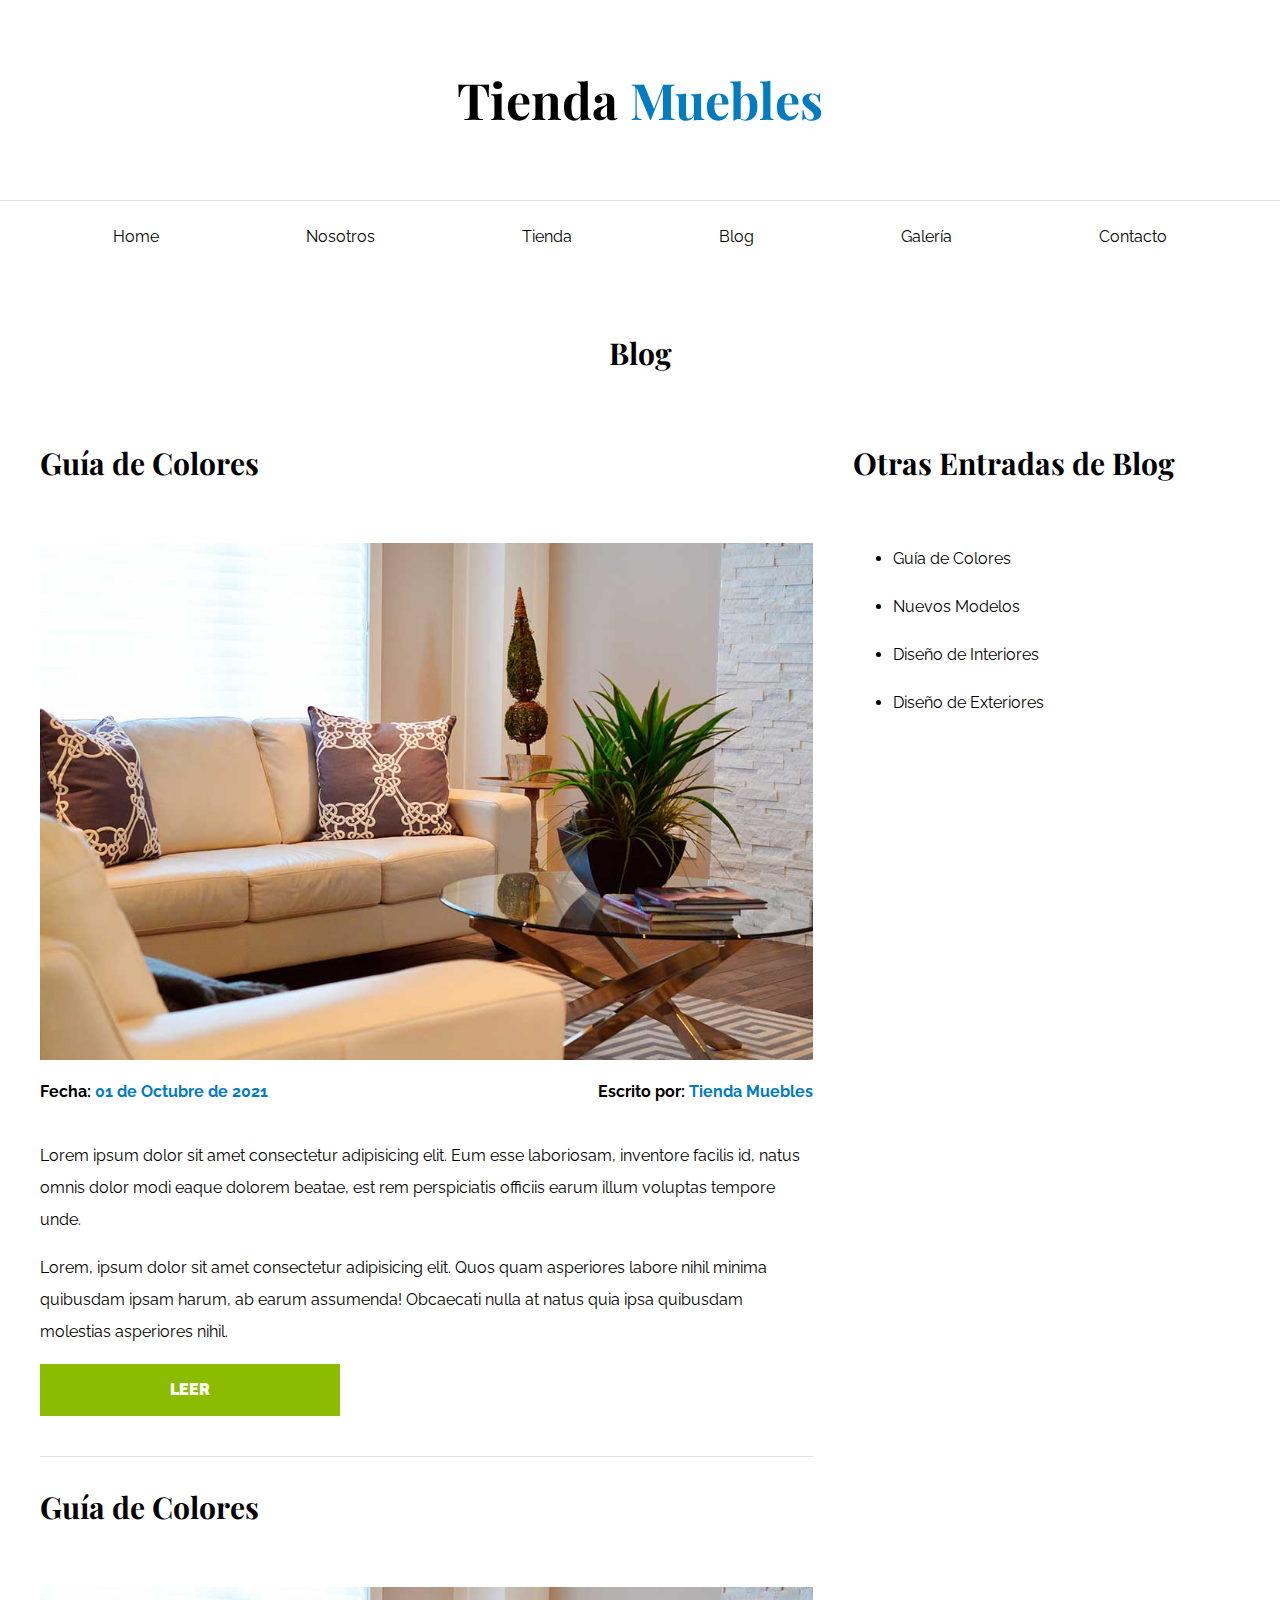
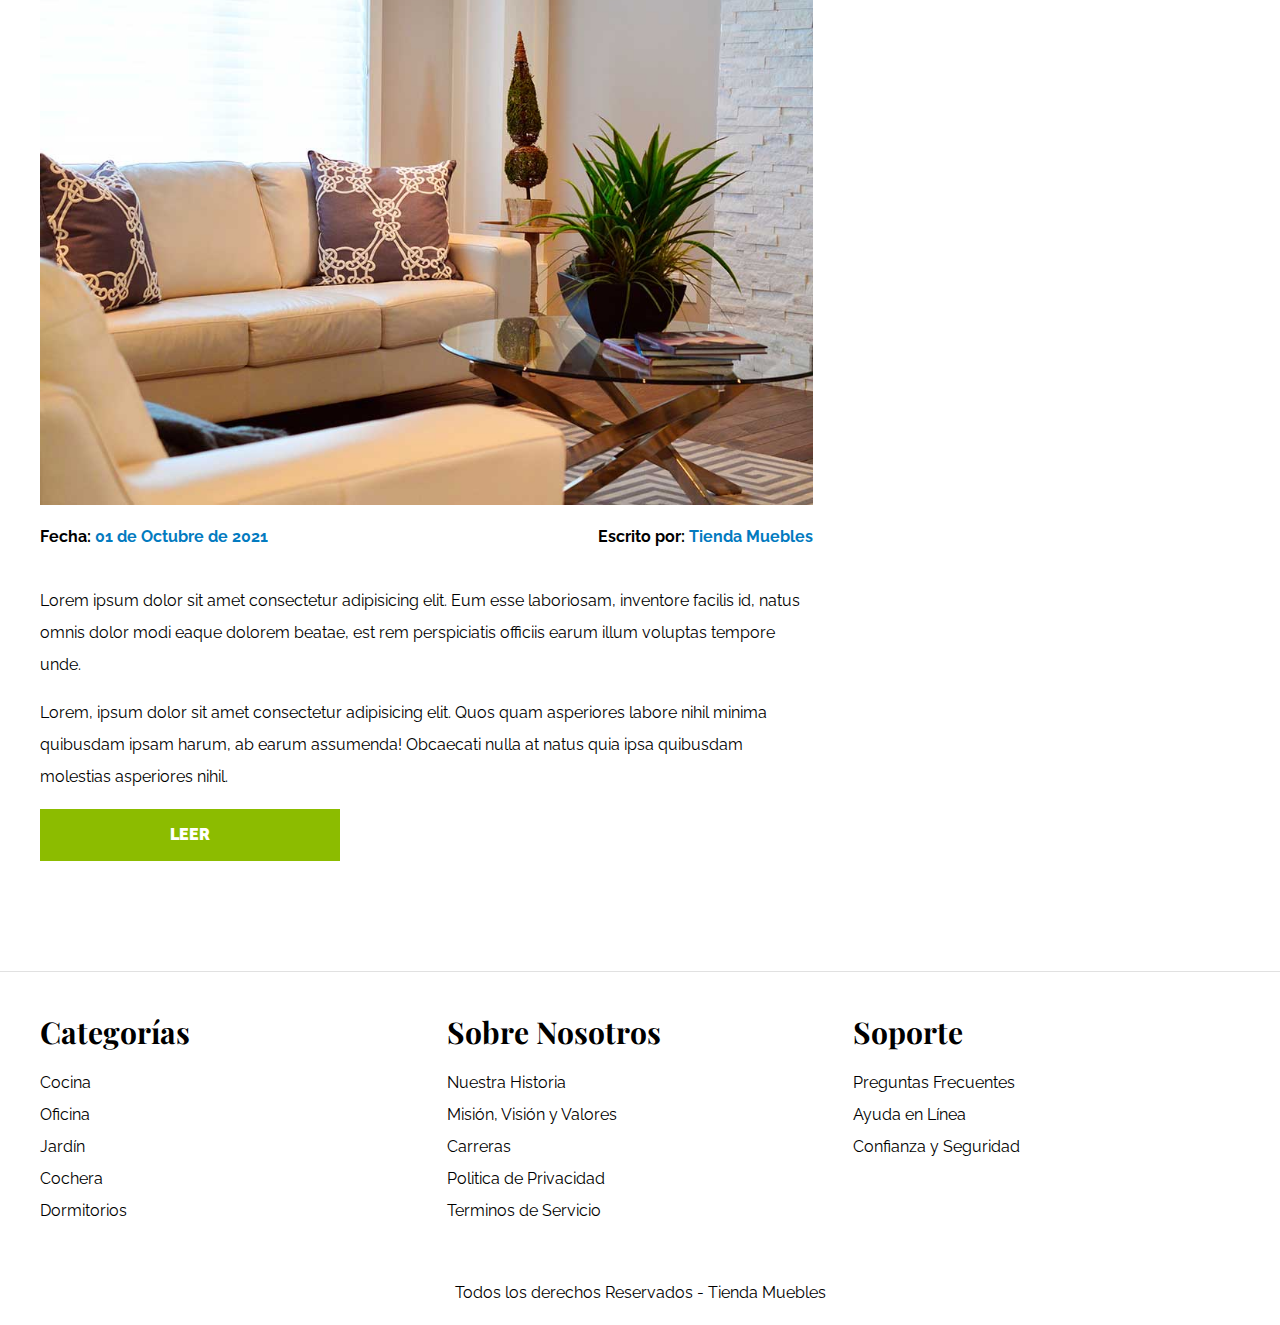
==== blog.html @ 380bd322 "se crean las paginas adicionales y sus estilos css" ====
<!DOCTYPE html>
<html lang="es">
<head>
    <meta char set="UTF-8">
    <meta http-equiv="X-UA-Compatible" content="IE=edge">
    <meta name="viewport" content="width=device-width, initial-scale=1.0">
    <title>Tienda Muebles - Blog</title>
    <link rel="stylesheet" href="css/normalize.css">
    <link rel="preconnect" href="https://fonts.googleapis.com">
    <link rel="preconnect" href="https://fonts.gstatic.com" crossorigin>
    <link href="https://fonts.googleapis.com/css2?family=Playfair+Display:wght@700&family=Raleway:wght@400;700;900&display=swap" rel="stylesheet">
    <link rel="stylesheet" href="css/app.css">
</head>
<body>
    <header class="nombre-sitio">
        <h1>Tienda <span>Muebles</span></h1>
    </header>

    <div class="contenedor-principal">
        <nav class="nav-principal container">
            <a href="index.html">Home</a>
            <a href="nosotros.html">Nosotros</a>
            <a href="tienda.html">Tienda</a>
            <a href="blog.html">Blog</a>
            <a href="galeria.html">Galería</a>
            <a href="contacto.html">Contacto</a>
        </nav>
    </div>

    <main class="contenido-principal container">
        <h2 class="text-center">Blog</h2>

        <section class="contenedor-blog">
            <div class="blog">
                <article class="entrada">
                    <h2>Guía de Colores</h2>
                    <div class="imagen">
                        <img src="img/nosotros.jpg" alt="Imagen blog">
                    </div>
                    <div class="entrada-meta">
                        <p>Fecha: <span>01 de Octubre de 2021</span></p>
                        <p>Escrito por: <span>Tienda Muebles</span></p>
                    </div>
                    <div class="entrada-blog">
                        <p>Lorem ipsum dolor sit amet consectetur adipisicing elit. Eum esse laboriosam, inventore facilis id, natus omnis dolor modi eaque dolorem beatae, est rem perspiciatis officiis earum illum voluptas tempore unde.</p>
                        <p>Lorem, ipsum dolor sit amet consectetur adipisicing elit. Quos quam asperiores labore nihil minima quibusdam ipsam harum, ab earum assumenda! Obcaecati nulla at natus quia ipsa quibusdam molestias asperiores nihil.</p>
                    </div>
                    <a href="entrada.html" class="btn max-width-30">Leer</a>
                </article>

                <article class="entrada">
                    <h2>Guía de Colores</h2>
                    <div class="imagen">
                        <img src="img/nosotros.jpg" alt="Imagen blog">
                    </div>
                    <div class="entrada-meta">
                        <p>Fecha: <span>01 de Octubre de 2021</span></p>
                        <p>Escrito por: <span>Tienda Muebles</span></p>
                    </div>
                    <div class="entrada-blog">
                        <p>Lorem ipsum dolor sit amet consectetur adipisicing elit. Eum esse laboriosam, inventore facilis id, natus omnis dolor modi eaque dolorem beatae, est rem perspiciatis officiis earum illum voluptas tempore unde.</p>
                        <p>Lorem, ipsum dolor sit amet consectetur adipisicing elit. Quos quam asperiores labore nihil minima quibusdam ipsam harum, ab earum assumenda! Obcaecati nulla at natus quia ipsa quibusdam molestias asperiores nihil.</p>
                    </div>
                    <a href="entrada.html" class="btn max-width-30">Leer</a>
                </article>
            </div>
            <aside>
                <h3>Otras Entradas de Blog</h3>
                <ul>
                    <li><a href="entrada.html">Guía de Colores</a></li>
                </ul>
                <ul>
                    <li><a href="entrada.html">Nuevos Modelos</a></li>
                </ul>
                <ul>
                    <li><a href="entrada.html">Diseño de Interiores</a></li>
                </ul>
                <ul>
                    <li><a href="entrada.html">Diseño de Exteriores</a></li>
                </ul>
                
            </aside>
        </section>
        
    </main>

    <footer class="site-footer">
        <div class="grid-footer container">
            <div>
                <h3>Categorías</h3>
                <nav class="footer-menu">
                    <a href="">Cocina</a>
                    <a href="">Oficina</a>
                    <a href="">Jardín</a>
                    <a href="">Cochera</a>
                    <a href="">Dormitorios</a>
                </nav>
            </div>
            <div>
                <h3>Sobre Nosotros</h3>
                <nav class="footer-menu">
                    <a href="">Nuestra Historia</a>
                    <a href="">Misión, Visión y Valores</a>
                    <a href="">Carreras</a>
                    <a href="">Politica de Privacidad</a>
                    <a href="">Terminos de Servicio</a>
                </nav>
            </div>
            <div>
                <h3>Soporte</h3>
                <nav class="footer-menu">
                    <a href="">Preguntas Frecuentes</a>
                    <a href="">Ayuda en Línea</a>
                    <a href="">Confianza y Seguridad</a>
                </nav>
            </div>
        </div>
        <p class="copyright">Todos los derechos Reservados - Tienda Muebles</p>
    </footer>
</body>
</html>
---- css/app.css ----
html {
    box-sizing: border-box;
    font-size: 62.5%; /* equivalente a 10px en rem*/
}
*, *::before, *::after {
    box-sizing: inherit;
}

/* Globales */
body {
    font-family: 'Raleway', sans-serif;
    font-size: 1.6rem;
    line-height: 2; /* interlineado*/
}

h1, h2, h3 {
    font-family: 'Playfair Display', serif;
    margin: 0 0 5rem 0;
}

h1 {
    font-size: 5rem;
}

h2 {
    font-size: 3rem;
}

h3 {
    font-size: 3rem;
}

a {
    text-decoration: none;
    color: #000;
}

.container {
    max-width: 120rem;
    margin: 0 auto;
}

img {
    max-width: 100%;
    display: block;
}
/* Utilidades */
.text-center {
    text-align: center;
}

.btn {
    background-color: #8cbc00;
    display: block;
    color: #fff;
    text-transform: uppercase;
    font-weight: 900;
    padding: 1rem;
    transition: background-color .5s ease-out;
    text-align: center;
    border: none;
}

.btn:hover {
    background-color: #769c02;
    cursor: pointer;
}

.max-width-30 {
    max-width: 30rem;
}

/* Header y navegacion */
.nombre-sitio {
    margin-top: 5rem;
    text-align: center;
}

.nombre-sitio span {
    color: #037bc0;
}

.contenedor-principal {
    border-top: .1rem solid #e1e1e1;
}

.nav-principal {
    display: flex;
    justify-content:space-around;
    padding: 2rem 0;
}

.hero {
    background-image: url(../img/principal.jpg);
    background-repeat: no-repeat;
    background-size: cover;
    background-position: center center;
    height: 55rem;
}

/* Categorías */
.categorias {
    padding-top: 5rem;
}
.categorias h2 {
    text-align: center;
}

.listado-categorias {
    display: grid;
    grid-template-columns: repeat(3, 1fr);
    gap: 2rem;
    margin-bottom: 2rem;
}

.categoria a {
    display: block;
    text-align: center;
    padding: 2rem;
    font-size: 2rem;
}

.categoria a:hover {
    background-color: #037bc0;
    color: #fff;
    border-bottom-right-radius: 1rem;
}

/* Sobre nosotros */
.sobre-nosotros {
    background-image: linear-gradient(to right, transparent 50%, #037bc0 50%, #037bc0 100%), url(../img/nosotros.jpg);
    background-repeat: no-repeat;
    background-size: 100%, 130rem;
    background-position: left center;
    padding: 10rem 0;
}

.sobre-nosotros-flex {
    display: flex;
    justify-content: right;
}

.texto-nosotros {
    flex-basis: 50%;
    padding-left: 10rem;
    color: #fff;
}

/* Listado productos */

.contenido-principal {
    padding-top: 5rem;
}

.listado-productos {
    display: grid;
    grid-template-columns: repeat(6, 1fr);
    gap: 1.5rem;
}

.producto:nth-child(1) {
    grid-column: 1 / 7;
    display: grid;
    grid-template-columns: 3fr 1fr;
}

.producto:nth-child(1) img {
    height: 43rem;
    width: 100%;
    object-fit: cover;
}

.producto:nth-child(2) {
    grid-column: 1 / 4;
}

.producto:nth-child(2) img,
.producto:nth-child(3) img {
    height: 30rem;
    width: 100%;
    object-fit: cover;
}

.producto:nth-child(3) {
    grid-column: 4 / 7;
}

.producto:nth-child(4) {
    grid-column: 1 / 3;
}

.producto:nth-child(5) {
    grid-column: 3 / 5;
}

.producto:nth-child(6) {
    grid-column: 5 / 7;
}

.producto {
    background-color: #037bc0;
}

.texto-producto {
    text-align: center;
    color: #fff;
    padding: 2rem;
}

.texto-producto h3 {
    margin: 0;
}

.texto-producto p {
    margin: 0 0 .5rem;
}

.texto-producto .precio {
    font-size: 2.8rem;
    font-weight: 900;
}

/* footer */
.site-footer {
    margin-top: 5rem;
    padding-top: 3rem;
    border-top: 1px solid #e1e1e1;
}

.site-footer h3 {
    margin-bottom: .5rem;
}
.grid-footer {
    display: grid;
    grid-template-columns: repeat(3, 1fr);
    gap: 2rem;
}

.footer-menu a {
    display: block;
}

.copyright {
    margin-top: 5rem;
    text-align: center;
}


/* Pagina Nosotros */
.contenido-nosotros {
    display: grid;
    grid-template-columns: 1fr 2fr;
    grid-template-columns: repeat(auto-fit, minmax(25rem, 1fr));
    column-gap: 4rem;
}

.informacion-nosotros {
    display: flex;
    align-items: center;
}

/* Pagina Blog */
.contenedor-blog {
    display: grid;
    grid-template-columns: 2fr 1fr;
    column-gap: 4rem;
}

.entrada {
    border-bottom: 1px solid #e1e1e1;
    padding-bottom: 4rem;
    margin-bottom: 2rem;
}

.entrada:last-of-type {
    border: none;
}

.entrada-meta {
    display: flex;
    justify-content: space-between;
}

.entrada-meta p {
    font-weight: 700;
}

.entrada-meta span {    
    color: #037bc0;
}

/* Entrada Blog */
.contenido-entrada-blog {
    width: 60rem;
    margin: 0 auto;
}

/* Pagina Galería */
.galeria {
    list-style: none;
    padding: 0;
    margin: 0;
    display:grid;
    grid-template-columns: repeat(3, 1fr);
    gap: 3rem;
}

.galeria img {
    width: 40rem;
    height: 40rem;
    object-fit: cover;
}

/* Pagina Contacto */
.formulario {
    max-width: 60rem;
    margin: 0 auto;
}

.formulario fieldset {
    border: 1px solid #005485;
    margin-bottom: 2rem;
}

.formulario legend {
    background-color: #005485;
    width: 100%;
    color: #fff;
    text-align: center;
    text-transform: uppercase;
    font-weight: 700;
    padding: 1rem;
    margin-bottom: 3rem;
}

.campo {
    display: flex;
    margin-bottom: 2rem;
}

.campo label {
    flex-basis: 10rem;
}

.campo input:not([type="radio"]),
.campo textarea,
.campo select {
    flex: 1;
    border: 1px solid #e1e1e1;
    padding: 1rem;
}
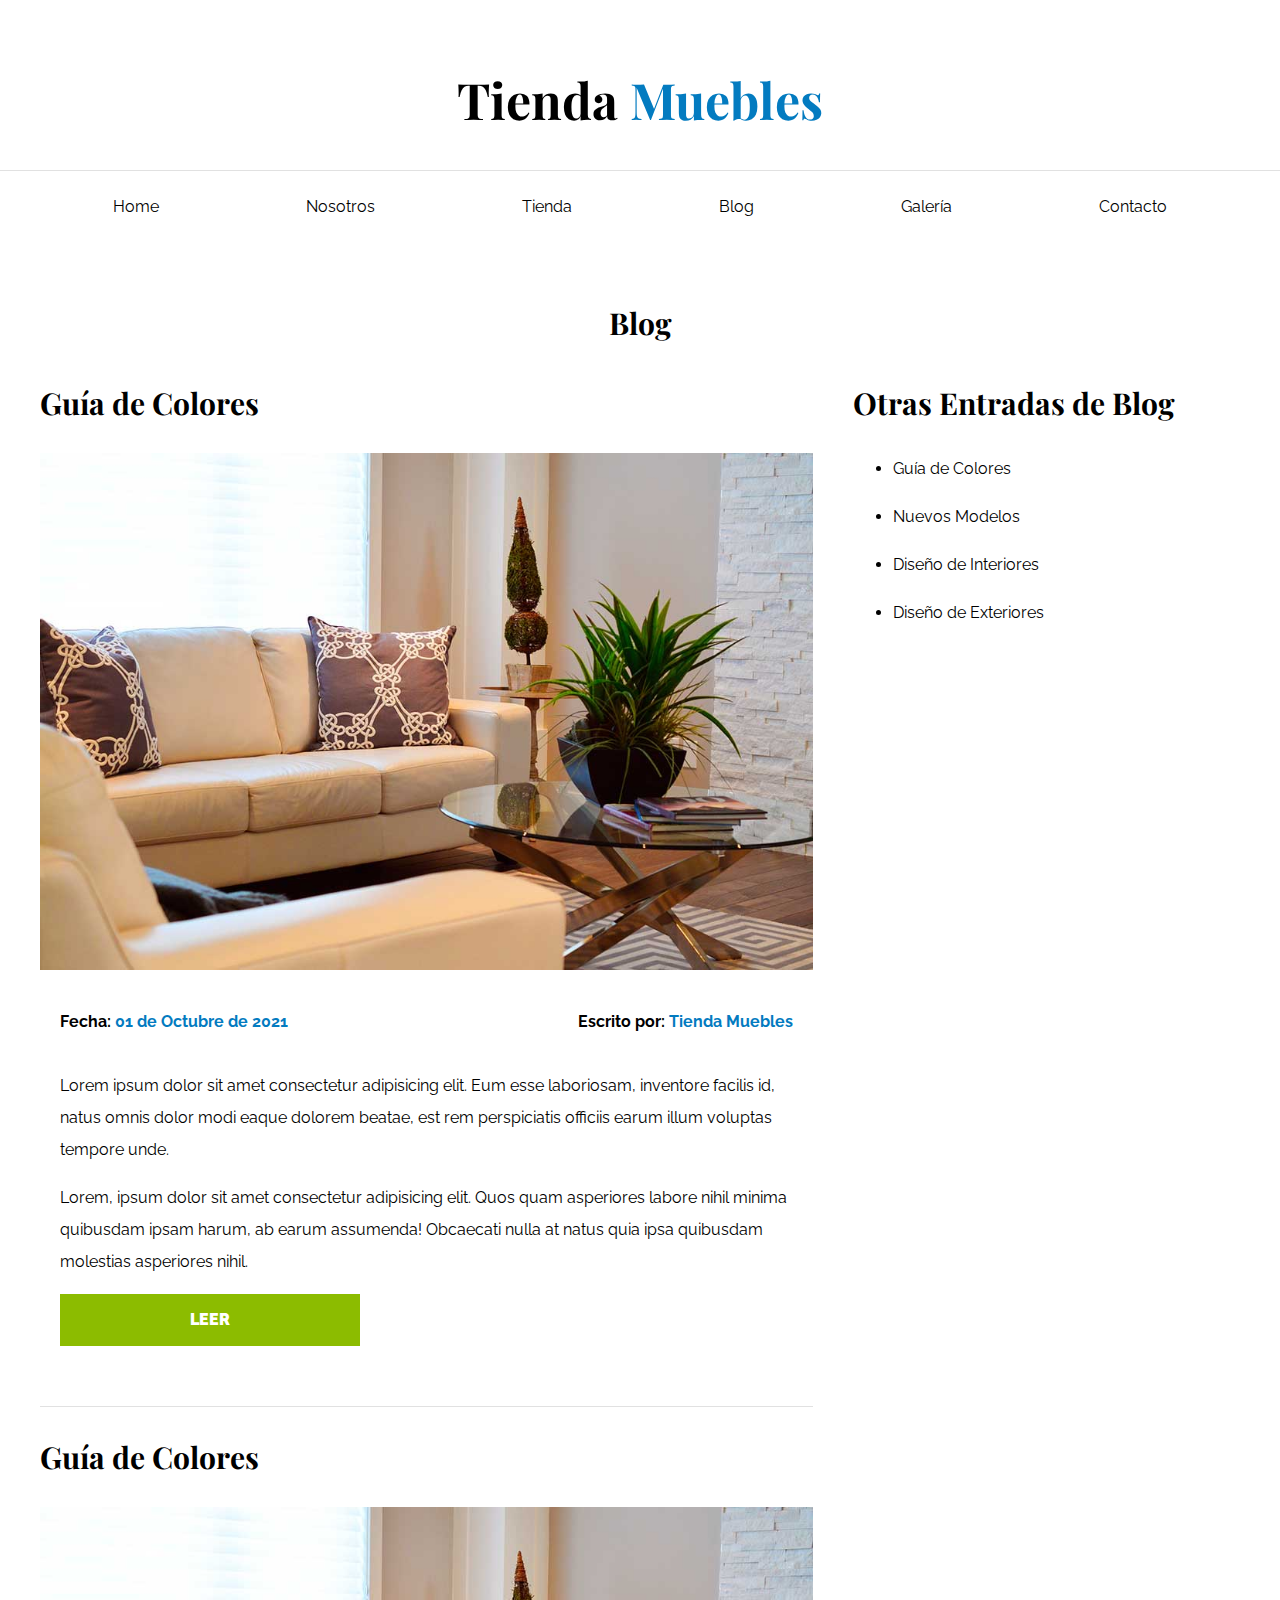
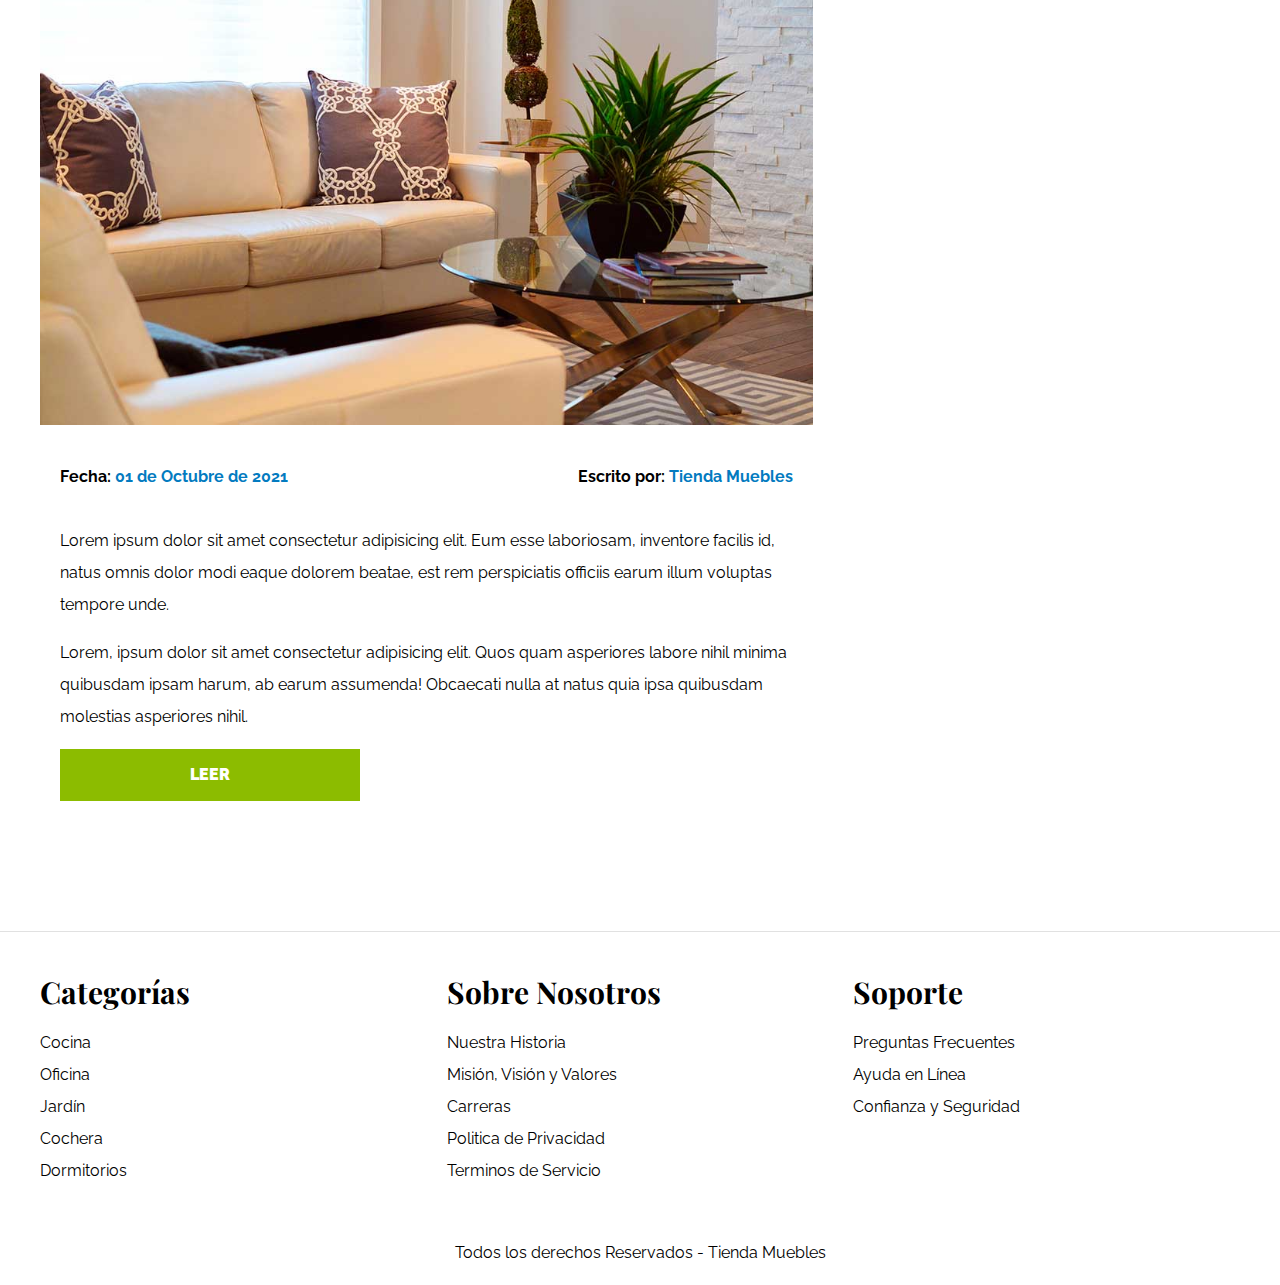
==== commit c607474c: "se agregan media queries para responsive" ====
--- a/blog.html
+++ b/blog.html
@@ -37,15 +37,17 @@
                     <div class="imagen">
                         <img src="img/nosotros.jpg" alt="Imagen blog">
                     </div>
-                    <div class="entrada-meta">
-                        <p>Fecha: <span>01 de Octubre de 2021</span></p>
-                        <p>Escrito por: <span>Tienda Muebles</span></p>
+                    <div class="contenido-blog">
+                        <div class="entrada-meta">
+                            <p>Fecha: <span>01 de Octubre de 2021</span></p>
+                            <p>Escrito por: <span>Tienda Muebles</span></p>
+                        </div>
+                        <div class="entrada-blog">
+                            <p>Lorem ipsum dolor sit amet consectetur adipisicing elit. Eum esse laboriosam, inventore facilis id, natus omnis dolor modi eaque dolorem beatae, est rem perspiciatis officiis earum illum voluptas tempore unde.</p>
+                            <p>Lorem, ipsum dolor sit amet consectetur adipisicing elit. Quos quam asperiores labore nihil minima quibusdam ipsam harum, ab earum assumenda! Obcaecati nulla at natus quia ipsa quibusdam molestias asperiores nihil.</p>
+                        </div>
+                        <a href="entrada.html" class="btn max-width-30">Leer</a>
                     </div>
-                    <div class="entrada-blog">
-                        <p>Lorem ipsum dolor sit amet consectetur adipisicing elit. Eum esse laboriosam, inventore facilis id, natus omnis dolor modi eaque dolorem beatae, est rem perspiciatis officiis earum illum voluptas tempore unde.</p>
-                        <p>Lorem, ipsum dolor sit amet consectetur adipisicing elit. Quos quam asperiores labore nihil minima quibusdam ipsam harum, ab earum assumenda! Obcaecati nulla at natus quia ipsa quibusdam molestias asperiores nihil.</p>
-                    </div>
-                    <a href="entrada.html" class="btn max-width-30">Leer</a>
                 </article>
 
                 <article class="entrada">
@@ -53,15 +55,17 @@
                     <div class="imagen">
                         <img src="img/nosotros.jpg" alt="Imagen blog">
                     </div>
-                    <div class="entrada-meta">
-                        <p>Fecha: <span>01 de Octubre de 2021</span></p>
-                        <p>Escrito por: <span>Tienda Muebles</span></p>
+                    <div class="contenido-blog">
+                        <div class="entrada-meta">
+                            <p>Fecha: <span>01 de Octubre de 2021</span></p>
+                            <p>Escrito por: <span>Tienda Muebles</span></p>
+                        </div>
+                        <div class="entrada-blog">
+                            <p>Lorem ipsum dolor sit amet consectetur adipisicing elit. Eum esse laboriosam, inventore facilis id, natus omnis dolor modi eaque dolorem beatae, est rem perspiciatis officiis earum illum voluptas tempore unde.</p>
+                            <p>Lorem, ipsum dolor sit amet consectetur adipisicing elit. Quos quam asperiores labore nihil minima quibusdam ipsam harum, ab earum assumenda! Obcaecati nulla at natus quia ipsa quibusdam molestias asperiores nihil.</p>
+                        </div>
+                        <a href="entrada.html" class="btn max-width-30">Leer</a>
                     </div>
-                    <div class="entrada-blog">
-                        <p>Lorem ipsum dolor sit amet consectetur adipisicing elit. Eum esse laboriosam, inventore facilis id, natus omnis dolor modi eaque dolorem beatae, est rem perspiciatis officiis earum illum voluptas tempore unde.</p>
-                        <p>Lorem, ipsum dolor sit amet consectetur adipisicing elit. Quos quam asperiores labore nihil minima quibusdam ipsam harum, ab earum assumenda! Obcaecati nulla at natus quia ipsa quibusdam molestias asperiores nihil.</p>
-                    </div>
-                    <a href="entrada.html" class="btn max-width-30">Leer</a>
                 </article>
             </div>
             <aside>
--- a/css/app.css
+++ b/css/app.css
@@ -15,19 +15,34 @@
 
 h1, h2, h3 {
     font-family: 'Playfair Display', serif;
-    margin: 0 0 5rem 0;
+    margin: 0 0 2rem 0;
 }
 
 h1 {
-    font-size: 5rem;
+    font-size: 4rem;
+}
+@media (min-width: 768px) { 
+    h1 {
+        font-size: 5rem;
+    }
 }
 
 h2 {
-    font-size: 3rem;
+    font-size: 2.3rem;
+}
+@media (min-width: 768px) { 
+    h2 {
+        font-size: 3rem;
+    }
 }
 
 h3 {
-    font-size: 3rem;
+    font-size: 2rem;
+}
+@media (min-width: 768px) { 
+    h3 {
+        font-size: 3rem;
+    }
 }
 
 a {
@@ -59,15 +74,20 @@
     transition: background-color .5s ease-out;
     text-align: center;
     border: none;
+    width: 100%;
 }
 
 .btn:hover {
     background-color: #769c02;
     cursor: pointer;
 }
-
-.max-width-30 {
-    max-width: 30rem;
+@media (min-width: 768px) { 
+    .max-width-30 {
+        max-width: 30rem;
+    }
+    .btn {
+        width: auto;
+    }
 }
 
 /* Header y navegacion */
@@ -86,8 +106,15 @@
 
 .nav-principal {
     display: flex;
-    justify-content:space-around;
+    flex-direction: column;
     padding: 2rem 0;
+    align-items: center;
+}
+@media (min-width: 768px) { 
+    .nav-principal {
+        justify-content:space-around;
+        flex-direction: row;
+    }
 }
 
 .hero {
@@ -95,22 +122,38 @@
     background-repeat: no-repeat;
     background-size: cover;
     background-position: center center;
-    height: 55rem;
+    height: 25rem;
+    
+}
+@media (min-width: 768px) { 
+    .hero {
+        height: 55rem;
+    }
 }
 
 /* Categorías */
 .categorias {
-    padding-top: 5rem;
+    padding: 5rem;
 }
 .categorias h2 {
     text-align: center;
 }
 
-.listado-categorias {
-    display: grid;
-    grid-template-columns: repeat(3, 1fr);
-    gap: 2rem;
-    margin-bottom: 2rem;
+@media (min-width: 768px) { 
+    .listado-categorias {
+        display: grid;
+        grid-template-columns: repeat(3, 1fr);
+        gap: 2rem;
+    }
+}
+
+.categoria {
+    margin-bottom: 2rem;
+}
+@media (min-width: 768px) { 
+    .categoria {
+        margin-bottom: 0;
+    }
 }
 
 .categoria a {
@@ -120,6 +163,9 @@
     font-size: 2rem;
 }
 
+.categoria img {
+    width: 100%;
+}
 .categoria a:hover {
     background-color: #037bc0;
     color: #fff;
@@ -128,22 +174,41 @@
 
 /* Sobre nosotros */
 .sobre-nosotros {
-    background-image: linear-gradient(to right, transparent 50%, #037bc0 50%, #037bc0 100%), url(../img/nosotros.jpg);
+    background-image: linear-gradient(to bottom, transparent 50%, #037bc0 50%, #037bc0 100%), url(../img/nosotros.jpg);
     background-repeat: no-repeat;
-    background-size: 100%, 130rem;
-    background-position: left center;
-    padding: 10rem 0;
-}
-
-.sobre-nosotros-flex {
-    display: flex;
-    justify-content: right;
+    background-size: 100%, 90rem;
+    background-position: center, top left;
+}
+
+@media (min-width: 768px) { 
+    .sobre-nosotros {
+        background-image: linear-gradient(to right, transparent 50%, #037bc0 50%, #037bc0 100%), url(../img/nosotros.jpg);
+        background-repeat: no-repeat;
+        background-size: 100%, 130rem;
+        background-position: left center;
+    }
+}
+.sobre-nosotros-grid {
+    display: grid;
+    grid-template-rows: repeat(2, 1fr);
+}
+@media (min-width: 768px) { 
+    .sobre-nosotros-grid {
+        grid-template-columns: repeat(2, 1fr);
+        grid-template-rows: unset;
+        column-gap: 10rem;
+    }
 }
 
 .texto-nosotros {
-    flex-basis: 50%;
-    padding-left: 10rem;
+    grid-row: 2 / 3;
     color: #fff;
+    padding: 5rem;
+}
+@media (min-width: 768px) { 
+    .texto-nosotros {
+        grid-column: 2 / 3;
+    }
 }
 
 /* Listado productos */
@@ -152,53 +217,65 @@
     padding-top: 5rem;
 }
 
-.listado-productos {
-    display: grid;
-    grid-template-columns: repeat(6, 1fr);
-    gap: 1.5rem;
-}
-
-.producto:nth-child(1) {
-    grid-column: 1 / 7;
-    display: grid;
-    grid-template-columns: 3fr 1fr;
-}
-
-.producto:nth-child(1) img {
-    height: 43rem;
-    width: 100%;
-    object-fit: cover;
-}
-
-.producto:nth-child(2) {
-    grid-column: 1 / 4;
-}
-
-.producto:nth-child(2) img,
-.producto:nth-child(3) img {
-    height: 30rem;
-    width: 100%;
-    object-fit: cover;
-}
-
-.producto:nth-child(3) {
-    grid-column: 4 / 7;
-}
-
-.producto:nth-child(4) {
-    grid-column: 1 / 3;
-}
-
-.producto:nth-child(5) {
-    grid-column: 3 / 5;
-}
-
-.producto:nth-child(6) {
-    grid-column: 5 / 7;
+@media (min-width: 768px) { 
+    .listado-productos {
+        display: grid;
+        grid-template-columns: repeat(6, 1fr);
+        gap: 1.5rem;
+    }
+    
+    .producto:nth-child(1) {
+        grid-column: 1 / 7;
+        display: grid;
+        grid-template-columns: 3fr 1fr;
+    }
+    
+    .producto:nth-child(1) img {
+        height: 43rem;
+        width: 100%;
+        object-fit: cover;
+    }
+    
+    .producto:nth-child(2) {
+        grid-column: 1 / 4;
+    }
+    
+    .producto:nth-child(2) img,
+    .producto:nth-child(3) img {
+        height: 30rem;
+        width: 100%;
+        object-fit: cover;
+    }
+    
+    .producto:nth-child(3) {
+        grid-column: 4 / 7;
+    }
+    
+    .producto:nth-child(4) {
+        grid-column: 1 / 3;
+    }
+    
+    .producto:nth-child(5) {
+        grid-column: 3 / 5;
+    }
+    
+    .producto:nth-child(6) {
+        grid-column: 5 / 7;
+    }
+    
 }
 
 .producto {
     background-color: #037bc0;
+    margin-bottom: 2rem;
+}
+@media (min-width: 768px) { 
+    .producto {
+        margin-bottom: 0;
+    }
+}
+.producto:last-of-type {
+    margin-bottom: 0;
 }
 
 .texto-producto {
@@ -230,10 +307,24 @@
 .site-footer h3 {
     margin-bottom: .5rem;
 }
+
+.grid-footer > div {
+    margin-bottom: 2rem;
+}
+
 .grid-footer {
-    display: grid;
-    grid-template-columns: repeat(3, 1fr);
-    gap: 2rem;
+    text-align: center;
+}
+@media (min-width: 768px) { 
+    .grid-footer {
+        display: grid;
+        grid-template-columns: repeat(3, 1fr);
+        gap: 2rem;
+        text-align: left;
+    }
+    .grid-footer > div {
+        margin-bottom: 0;
+    }
 }
 
 .footer-menu a {
@@ -257,13 +348,21 @@
 .informacion-nosotros {
     display: flex;
     align-items: center;
+    padding: 5rem;
+}
+@media (min-width: 768px) { 
+    .informacion-nosotros {
+        padding: 0;
+    }
 }
 
 /* Pagina Blog */
-.contenedor-blog {
-    display: grid;
-    grid-template-columns: 2fr 1fr;
-    column-gap: 4rem;
+@media (min-width: 768px) { 
+    .contenedor-blog {
+        display: grid;
+        grid-template-columns: 2fr 1fr;
+        column-gap: 4rem;
+    }
 }
 
 .entrada {
@@ -272,13 +371,27 @@
     margin-bottom: 2rem;
 }
 
+.entrada h2 {
+    text-align: center;
+}
+@media (min-width: 768px) { 
+    .entrada h2 {
+        text-align: left;
+    }
+}
+
+.contenido-blog {
+    padding: 2rem;
+}
+
 .entrada:last-of-type {
     border: none;
 }
-
-.entrada-meta {
-    display: flex;
-    justify-content: space-between;
+@media (min-width: 768px) { 
+    .entrada-meta {
+        display: flex;
+        justify-content: space-between;
+    }
 }
 
 .entrada-meta p {
@@ -301,10 +414,14 @@
     padding: 0;
     margin: 0;
     display:grid;
-    grid-template-columns: repeat(3, 1fr);
+    grid-template-columns: 1fr;
     gap: 3rem;
 }
-
+@media (min-width: 768px) { 
+    .galeria {
+        grid-template-columns: repeat(3, 1fr);
+    }
+}
 .galeria img {
     width: 40rem;
     height: 40rem;
